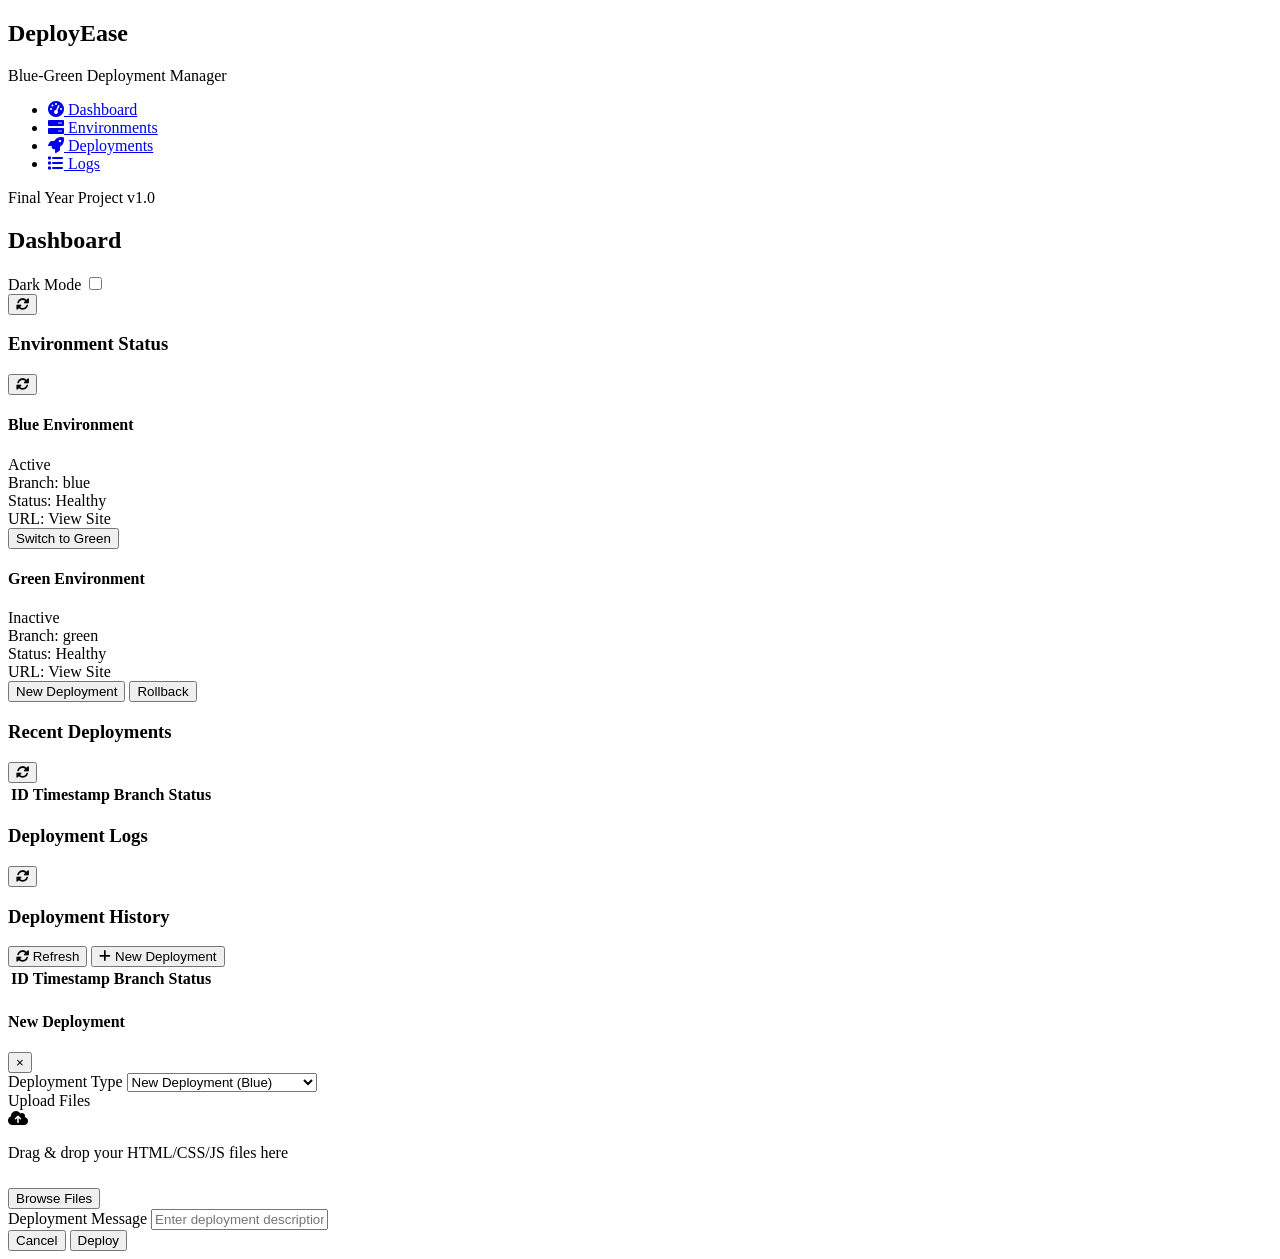
==== frontend/public/index.html @ 2549fd45 "Add files via upload" ====
<!DOCTYPE html>
<html lang="en">
<head>
    <meta charset="UTF-8">
    <meta name="viewport" content="width=device-width, initial-scale=1.0">
    <title>DeployEase - Blue-Green Deployment Manager</title>
    <base href="/deployease/frontend/">
    <link rel="stylesheet" href="src/css/style.css">
    <link rel="stylesheet" href="src/css/dashboard.css">
    <link rel="stylesheet" href="https://cdnjs.cloudflare.com/ajax/libs/font-awesome/6.0.0/css/all.min.css">
    <link rel="icon" type="image/png" href="assets/deployease-icon.png">
    <script>
        window.AppConfig = {
            apiBaseUrl: "http://localhost:3000",
            websocketUrl: "ws://localhost:8080"
        };
    </script>
</head>
<body>
    <div class="app-container">
        <!-- Sidebar Navigation -->
        <aside class="sidebar">
            <div class="sidebar-header">
                <h1>DeployEase</h1>
                <p>Blue-Green Deployment Manager</p>
            </div>
            <nav class="sidebar-nav">
                <ul>
                    <li class="active"><a href="#dashboard"><i class="fas fa-tachometer-alt"></i> Dashboard</a></li>
                    <li><a href="#environments"><i class="fas fa-server"></i> Environments</a></li>
                    <li><a href="#deployments"><i class="fas fa-rocket"></i> Deployments</a></li>
                    <li><a href="#logs"><i class="fas fa-list"></i> Logs</a></li>
                </ul>
            </nav>
            <div class="sidebar-footer">
                <span>Final Year Project v1.0</span>
            </div>
        </aside>

        <!-- Main Content Area -->
        <main class="main-content">
            <!-- Header -->
            <header class="main-header">
                <div class="header-left">
                    <h2 id="pageTitle">Dashboard</h2>
                </div>
                <div class="header-right">
                    <div class="dark-mode-toggle">
                        <span>Dark Mode</span>
                        <label class="switch">
                            <input type="checkbox" id="darkModeToggle">
                            <span class="slider"></span>
                        </label>
                    </div>
                    <button id="refreshButton" class="refresh-button">
                        <i class="fas fa-sync-alt"></i>
                    </button>
                </div>
            </header>

            <!-- Content Sections -->
            <div class="content-wrapper">
                <!-- Dashboard Section -->
                <section id="dashboard" class="content-section active">
                    <div class="dashboard-grid">
                        <!-- Environment Status Card -->
                        <div class="card environment-status">
                            <div class="card-header">
                                <h3>Environment Status</h3>
                                <span class="card-actions">
                                    <button class="refresh-card"><i class="fas fa-sync-alt"></i></button>
                                </span>
                            </div>
                            <div class="card-body">
                                <div class="environment-info">
                                    <div id="blueEnv" class="environment blue">
                                        <div class="env-header">
                                            <h4>Blue Environment</h4>
                                            <span id="blueStatus" class="status-badge active">Active</span>
                                        </div>
                                        <div class="env-details">
                                            <div class="env-detail">
                                                <span class="label">Branch:</span>
                                                <span class="value">blue</span>
                                            </div>
                                            <div class="env-detail">
                                                <span class="label">Status:</span>
                                                <span id="blueHealthStatus" class="value">Healthy</span>
                                            </div>
                                            <div class="env-detail">
                                                <span class="label">URL:</span>
                                                <a id="blueUrl" class="value" target="_blank">View Site</a>
                                            </div>
                                        </div>
                                    </div>
                                    
                                    <div class="traffic-control">
                                        <div class="traffic-switch">
                                            <button id="switchTraffic" class="switch-button">Switch to Green</button>
                                        </div>
                                    </div>
                                    
                                    <div id="greenEnv" class="environment green">
                                        <div class="env-header">
                                            <h4>Green Environment</h4>
                                            <span id="greenStatus" class="status-badge inactive">Inactive</span>
                                        </div>
                                        <div class="env-details">
                                            <div class="env-detail">
                                                <span class="label">Branch:</span>
                                                <span class="value">green</span>
                                            </div>
                                            <div class="env-detail">
                                                <span class="label">Status:</span>
                                                <span id="greenHealthStatus" class="value">Healthy</span>
                                            </div>
                                            <div class="env-detail">
                                                <span class="label">URL:</span>
                                                <a id="greenUrl" class="value" target="_blank">View Site</a>
                                            </div>
                                        </div>
                                    </div>
                                </div>
                            </div>
                            <div class="card-footer">
                                <button id="newDeploymentBtn" class="primary-button">New Deployment</button>
                                <button id="rollbackButton" class="secondary-button">Rollback</button>
                            </div>
                        </div>

                        <!-- Recent Deployments Card -->
                        <div class="card recent-deployments">
                            <div class="card-header">
                                <h3>Recent Deployments</h3>
                                <span class="card-actions">
                                    <button class="refresh-card"><i class="fas fa-sync-alt"></i></button>
                                </span>
                            </div>
                            <div class="card-body">
                                <div class="deployment-list">
                                    <table>
                                        <thead>
                                            <tr>
                                                <th>ID</th>
                                                <th>Timestamp</th>
                                                <th>Branch</th>
                                                <th>Status</th>
                                            </tr>
                                        </thead>
                                        <tbody id="deploymentsTableBody">
                                            <!-- Deployments will be populated here by JavaScript -->
                                        </tbody>
                                    </table>
                                </div>
                            </div>
                        </div>

                        <!-- Logs Card -->
                        <div class="card logs-card">
                            <div class="card-header">
                                <h3>Deployment Logs</h3>
                                <span class="card-actions">
                                    <button class="refresh-card"><i class="fas fa-sync-alt"></i></button>
                                </span>
                            </div>
                            <div class="card-body">
                                <div id="logs" class="logs-container">
                                    <pre id="logContent"></pre>
                                </div>
                            </div>
                        </div>
                    </div>
                </section>

                <!-- Deployments Section -->
                <section id="deployments" class="content-section">
                    <div class="section-header">
                        <h3>Deployment History</h3>
                        <div class="section-actions">
                            <button id="refreshDeployments" class="refresh-button">
                                <i class="fas fa-sync-alt"></i> Refresh
                            </button>
                            <button id="newDeploymentBtn2" class="primary-button">
                                <i class="fas fa-plus"></i> New Deployment
                            </button>
                        </div>
                    </div>
                    <div class="card">
                        <div class="card-body">
                            <div class="deployment-list">
                                <table>
                                    <thead>
                                        <tr>
                                            <th>ID</th>
                                            <th>Timestamp</th>
                                            <th>Branch</th>
                                            <th>Status</th>
                                        </tr>
                                    </thead>
                                    <tbody id="deploymentHistoryTableBody">
                                        <!-- Deployment history will be populated here by JavaScript -->
                                    </tbody>
                                </table>
                            </div>
                        </div>
                    </div>
                </section>
            </div>
        </main>
    </div>

    <!-- Deployment Modal -->
    <div id="deployModal" class="modal">
        <div class="modal-content">
            <div class="modal-header">
                <h4>New Deployment</h4>
                <button class="close-modal">&times;</button>
            </div>
            <div class="modal-body">
                <form id="deployForm">
                    <div class="form-group">
                        <label for="deploymentType">Deployment Type</label>
                        <select id="deploymentType">
                            <option value="NEW">New Deployment (Blue)</option>
                            <option value="UPDATE">Update Deployment (Green)</option>
                        </select>
                    </div>
                    <div class="form-group">
                        <label for="fileUpload">Upload Files</label>
                        <div class="file-drop-zone" id="fileDropZone">
                            <i class="fas fa-cloud-upload-alt"></i>
                            <p>Drag & drop your HTML/CSS/JS files here</p>
                            <input type="file" id="fileUpload" multiple accept=".html,.css,.js" style="display: none;">
                            <button type="button" class="secondary-button" id="browseFilesBtn" style="margin-top: 10px;">
                                Browse Files
                            </button>
                        </div>
                        <div id="fileList" class="file-list"></div>
                    </div>
                    <div class="form-group">
                        <label for="commitMessage">Deployment Message</label>
                        <input type="text" id="commitMessage" placeholder="Enter deployment description">
                    </div>
                </form>
            </div>
            <div class="modal-footer">
                <button id="cancelDeployBtn" class="secondary-button">Cancel</button>
                <button id="confirmDeployBtn" class="primary-button">Deploy</button>
            </div>
        </div>
    </div>

    <!-- Toast Notification -->
    <div id="toast" class="toast"></div>

    <!-- Scripts -->
<script type="module" src="src/js/main.js"></script>
<script type="module" src="src/js/dashboard.js"></script>
<script type="module" src="src/js/websocket.js"></script>
<script type="module" src="src/js/gitDeploy.js"></script>
<script type="module" src="src/js/config.js"></script> 
</body>
</html>
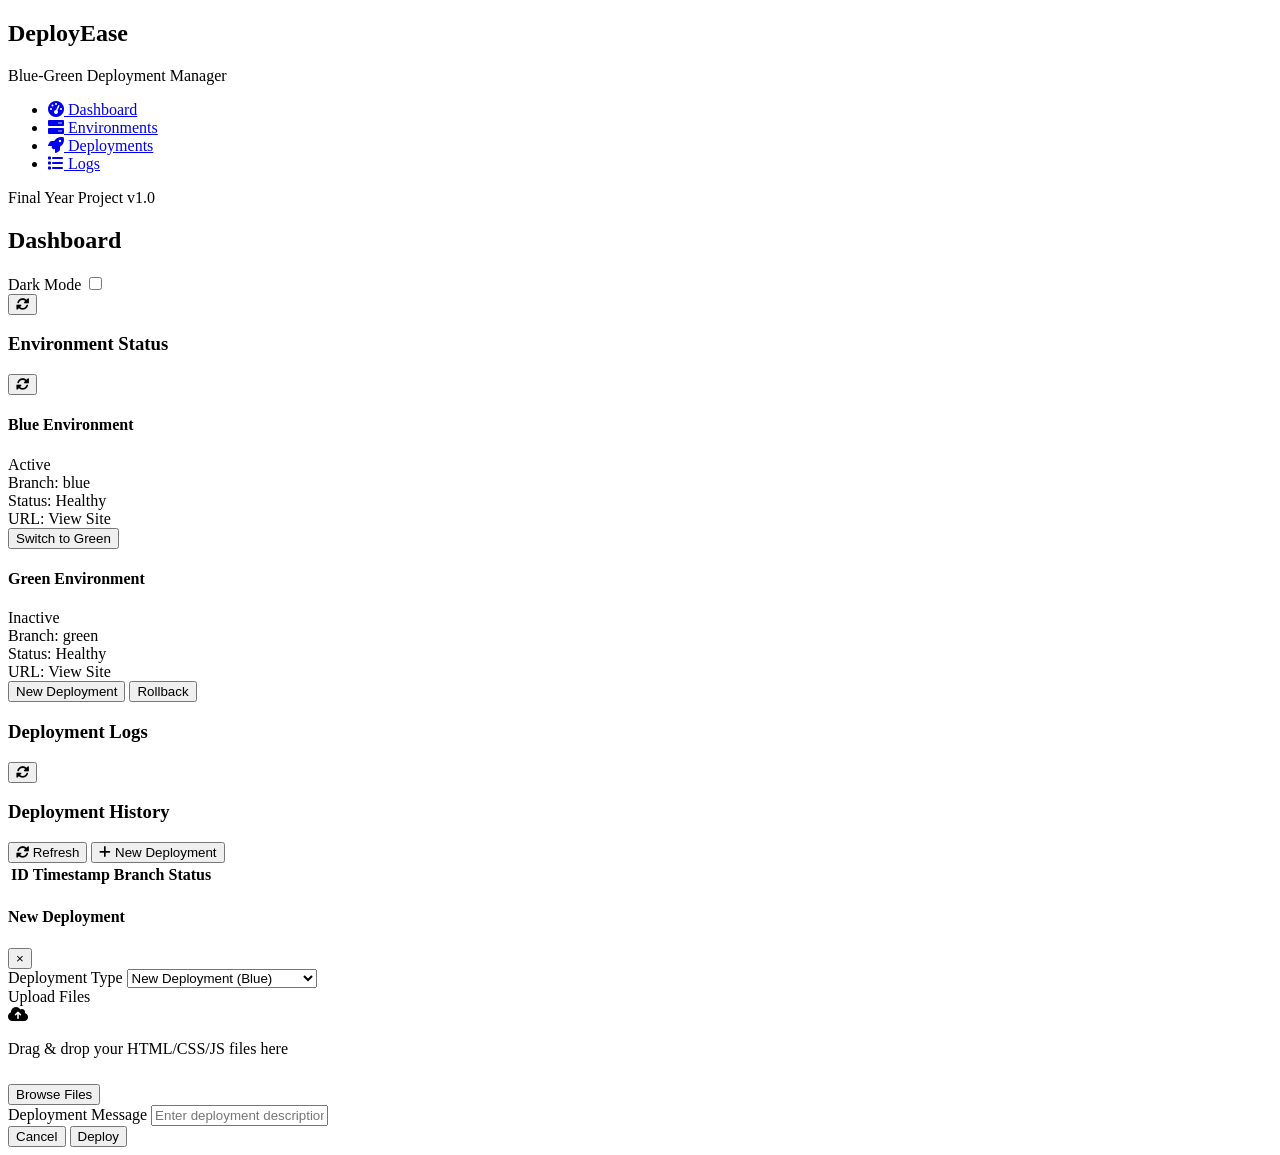
==== commit 75730a16: "Add files via upload" ====
--- a/frontend/public/index.html
+++ b/frontend/public/index.html
@@ -128,33 +128,6 @@
                             </div>
                         </div>
 
-                        <!-- Recent Deployments Card -->
-                        <div class="card recent-deployments">
-                            <div class="card-header">
-                                <h3>Recent Deployments</h3>
-                                <span class="card-actions">
-                                    <button class="refresh-card"><i class="fas fa-sync-alt"></i></button>
-                                </span>
-                            </div>
-                            <div class="card-body">
-                                <div class="deployment-list">
-                                    <table>
-                                        <thead>
-                                            <tr>
-                                                <th>ID</th>
-                                                <th>Timestamp</th>
-                                                <th>Branch</th>
-                                                <th>Status</th>
-                                            </tr>
-                                        </thead>
-                                        <tbody id="deploymentsTableBody">
-                                            <!-- Deployments will be populated here by JavaScript -->
-                                        </tbody>
-                                    </table>
-                                </div>
-                            </div>
-                        </div>
-
                         <!-- Logs Card -->
                         <div class="card logs-card">
                             <div class="card-header">
@@ -254,10 +227,10 @@
     <div id="toast" class="toast"></div>
 
     <!-- Scripts -->
-<script type="module" src="src/js/main.js"></script>
-<script type="module" src="src/js/dashboard.js"></script>
-<script type="module" src="src/js/websocket.js"></script>
-<script type="module" src="src/js/gitDeploy.js"></script>
-<script type="module" src="src/js/config.js"></script> 
+    <script type="module" src="src/js/main.js"></script>
+    <script type="module" src="src/js/dashboard.js"></script>
+    <script type="module" src="src/js/websocket.js"></script>
+    <script type="module" src="src/js/gitDeploy.js"></script>
+    <script type="module" src="src/js/config.js"></script> 
 </body>
 </html>
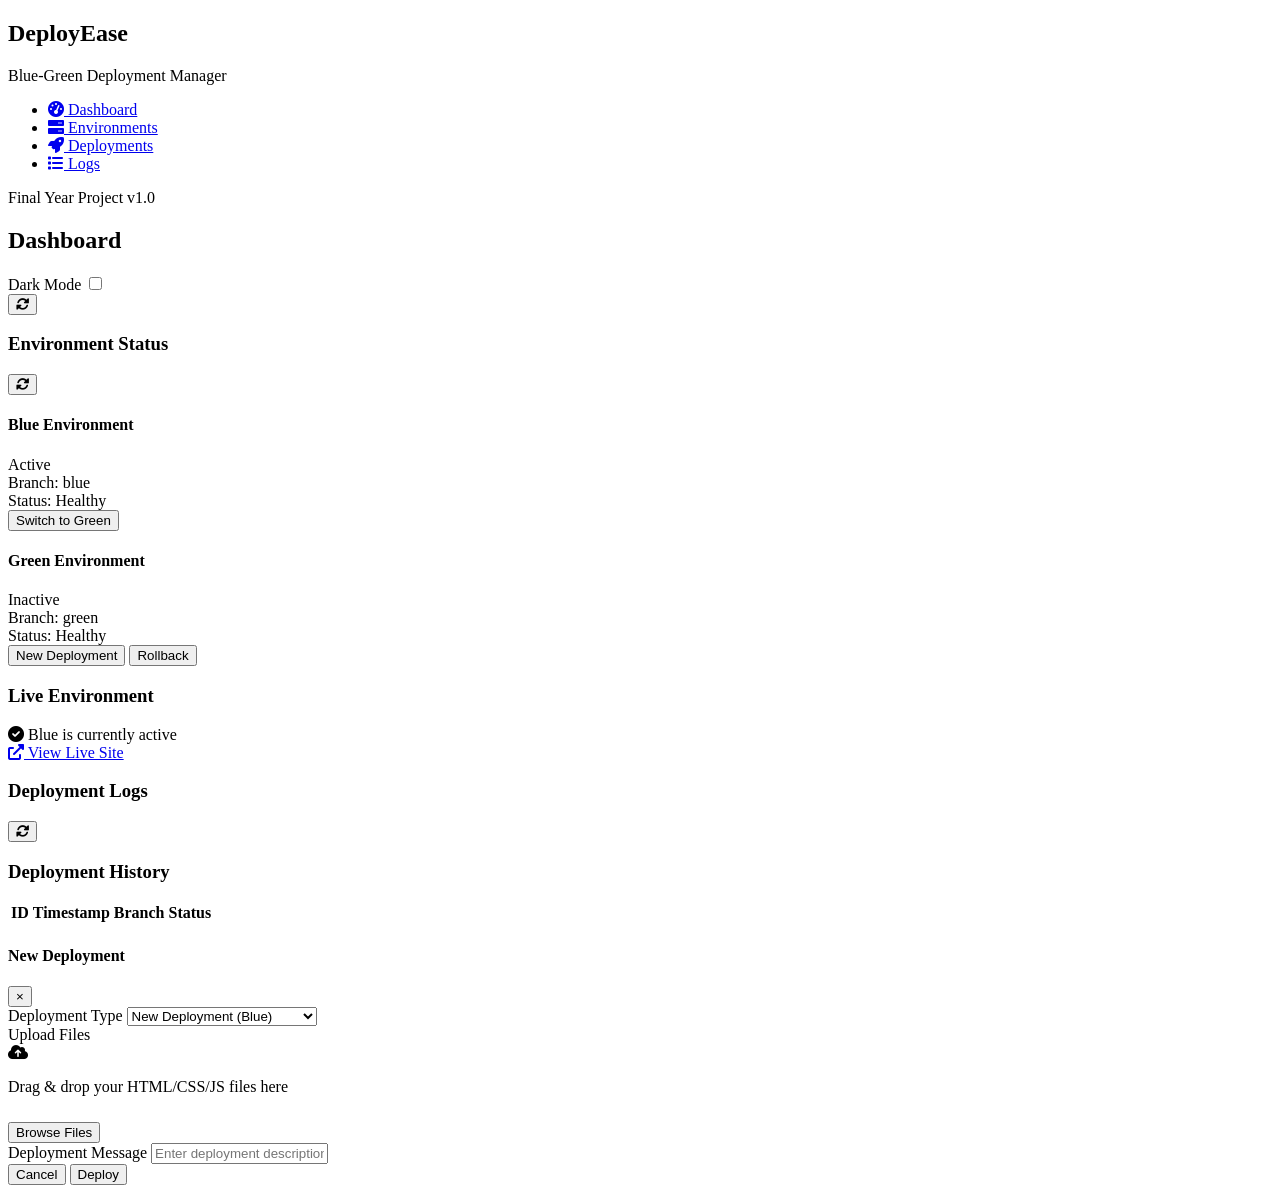
==== commit 5300f193: "Add files via upload" ====
--- a/frontend/public/index.html
+++ b/frontend/public/index.html
@@ -12,7 +12,7 @@
     <script>
         window.AppConfig = {
             apiBaseUrl: "http://localhost:3000",
-            websocketUrl: "ws://localhost:8080"
+            websocketUrl: "ws://localhost:3000/deployease"
         };
     </script>
 </head>
@@ -87,10 +87,6 @@
                                                 <span class="label">Status:</span>
                                                 <span id="blueHealthStatus" class="value">Healthy</span>
                                             </div>
-                                            <div class="env-detail">
-                                                <span class="label">URL:</span>
-                                                <a id="blueUrl" class="value" target="_blank">View Site</a>
-                                            </div>
                                         </div>
                                     </div>
                                     
@@ -114,10 +110,6 @@
                                                 <span class="label">Status:</span>
                                                 <span id="greenHealthStatus" class="value">Healthy</span>
                                             </div>
-                                            <div class="env-detail">
-                                                <span class="label">URL:</span>
-                                                <a id="greenUrl" class="value" target="_blank">View Site</a>
-                                            </div>
                                         </div>
                                     </div>
                                 </div>
@@ -125,6 +117,26 @@
                             <div class="card-footer">
                                 <button id="newDeploymentBtn" class="primary-button">New Deployment</button>
                                 <button id="rollbackButton" class="secondary-button">Rollback</button>
+                            </div>
+                        </div>
+
+                        <!-- Current Environment Card -->
+                        <div class="card current-environment">
+                            <div class="card-header">
+                                <h3>Live Environment</h3>
+                            </div>
+                            <div class="card-body">
+                                <div class="active-environment-info">
+                                    <div class="active-env-badge">
+                                        <i class="fas fa-check-circle"></i>
+                                        <span id="currentActiveEnv">Blue</span> is currently active
+                                    </div>
+                                    <div class="view-site-link">
+                                        <a href="https://deployeaselive.netlify.app/" target="_blank" class="site-link">
+                                            <i class="fas fa-external-link-alt"></i> View Live Site
+                                        </a>
+                                    </div>
+                                </div>
                             </div>
                         </div>
 
@@ -149,18 +161,10 @@
                 <section id="deployments" class="content-section">
                     <div class="section-header">
                         <h3>Deployment History</h3>
-                        <div class="section-actions">
-                            <button id="refreshDeployments" class="refresh-button">
-                                <i class="fas fa-sync-alt"></i> Refresh
-                            </button>
-                            <button id="newDeploymentBtn2" class="primary-button">
-                                <i class="fas fa-plus"></i> New Deployment
-                            </button>
-                        </div>
                     </div>
                     <div class="card">
                         <div class="card-body">
-                            <div class="deployment-list">
+                            <div class="deployment-list scrollable-history">
                                 <table>
                                     <thead>
                                         <tr>
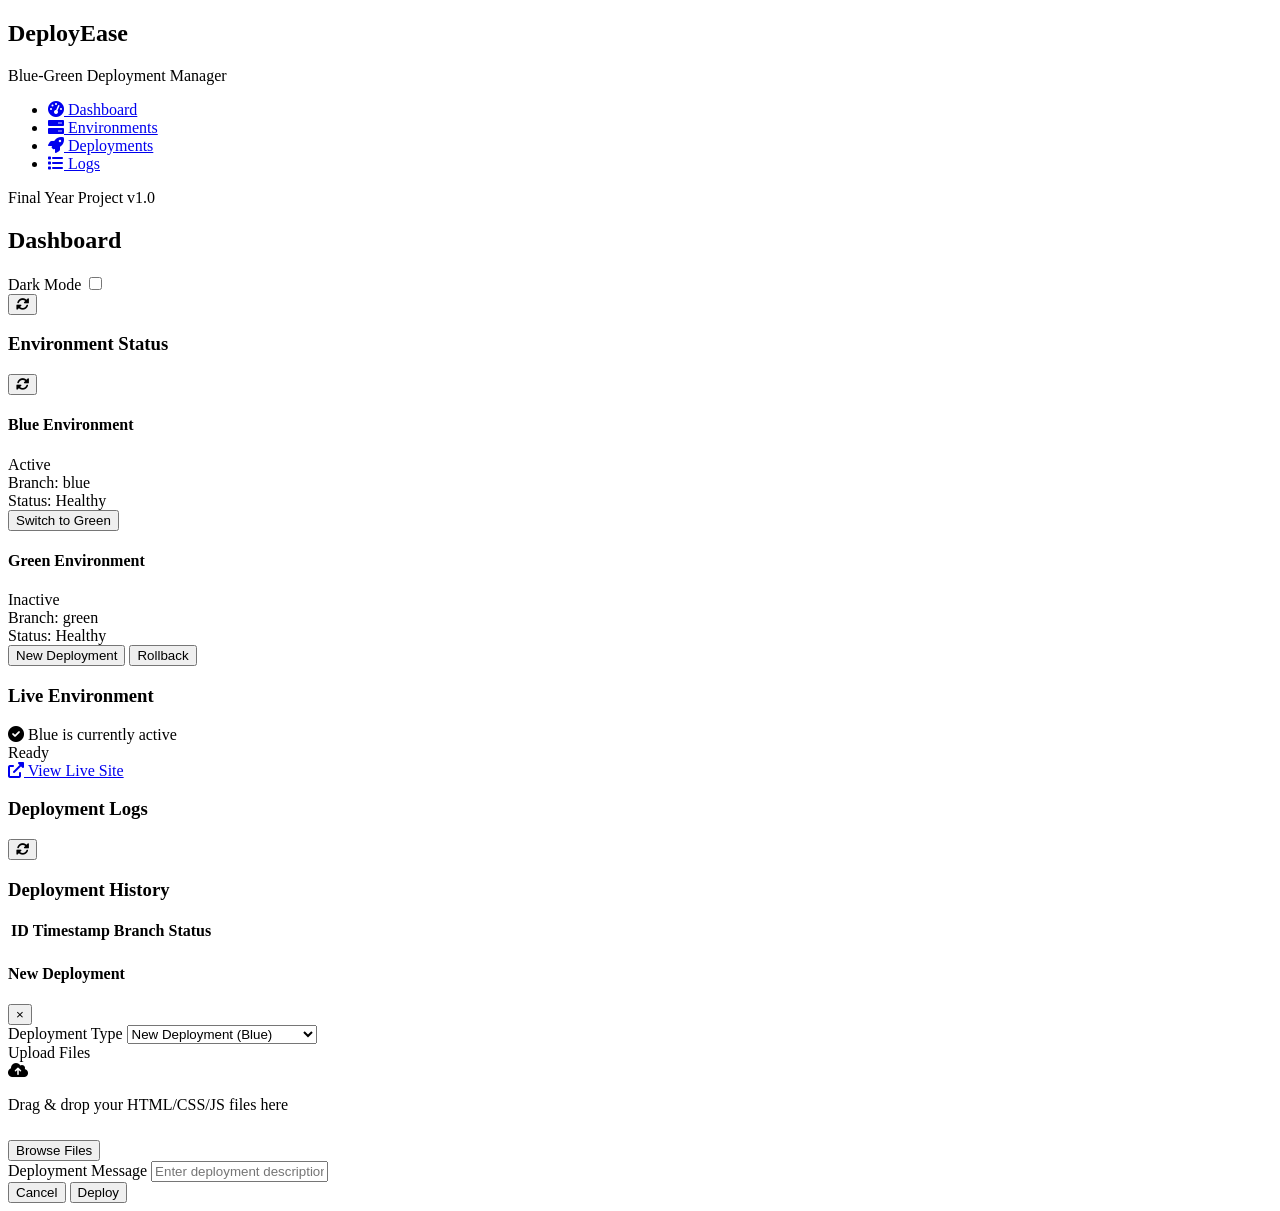
==== commit 71fb0bd9: "Add files via upload" ====
--- a/frontend/public/index.html
+++ b/frontend/public/index.html
@@ -131,6 +131,14 @@
                                         <i class="fas fa-check-circle"></i>
                                         <span id="currentActiveEnv">Blue</span> is currently active
                                     </div>
+                                    <div class="deployment-progress-container">
+                                        <div class="deployment-status">
+                                            <span id="deploymentStatusText">Ready</span>
+                                        </div>
+                                        <div class="progress-bar-container">
+                                            <div id="deploymentProgressBar" class="progress-bar"></div>
+                                        </div>
+                                    </div>
                                     <div class="view-site-link">
                                         <a href="https://deployeaselive.netlify.app/" target="_blank" class="site-link">
                                             <i class="fas fa-external-link-alt"></i> View Live Site
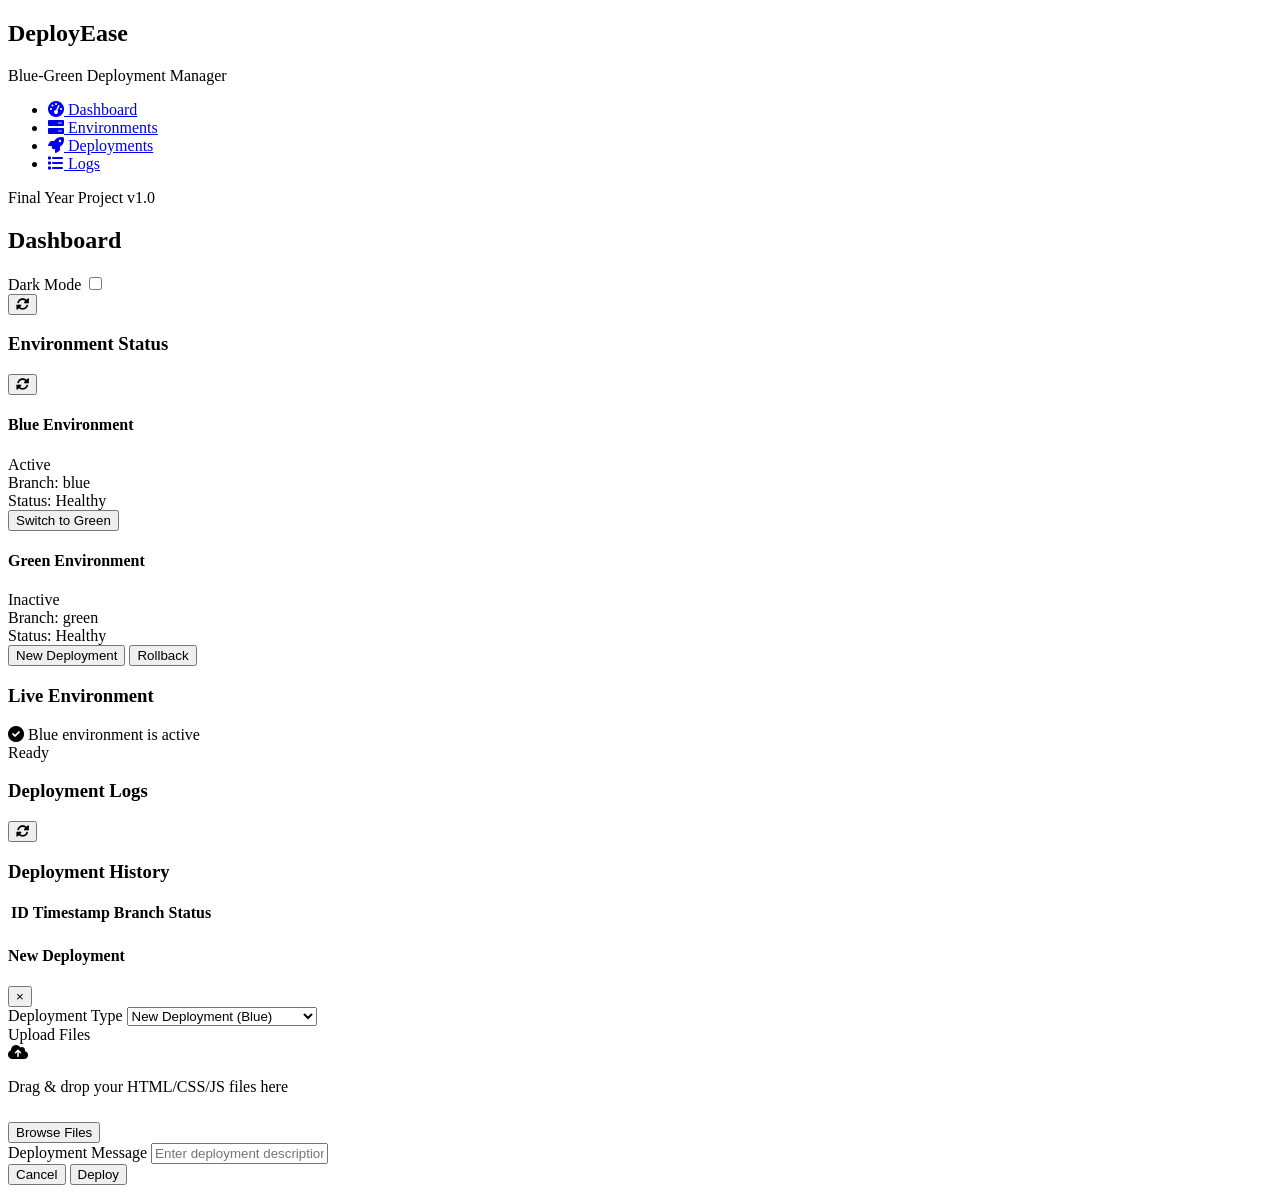
==== commit 827a53ff: "Add files via upload" ====
--- a/frontend/public/index.html
+++ b/frontend/public/index.html
@@ -129,7 +129,7 @@
                                 <div class="active-environment-info">
                                     <div class="active-env-badge">
                                         <i class="fas fa-check-circle"></i>
-                                        <span id="currentActiveEnv">Blue</span> is currently active
+                                        <span id="currentActiveEnv">Blue environment is active</span>
                                     </div>
                                     <div class="deployment-progress-container">
                                         <div class="deployment-status">
@@ -140,7 +140,7 @@
                                         </div>
                                     </div>
                                     <div class="view-site-link">
-                                        <a href="https://deployeaselive.netlify.app/" target="_blank" class="site-link">
+                                        <a href="#" target="_blank" class="site-link" id="siteLink" style="display: none;">
                                             <i class="fas fa-external-link-alt"></i> View Live Site
                                         </a>
                                     </div>
